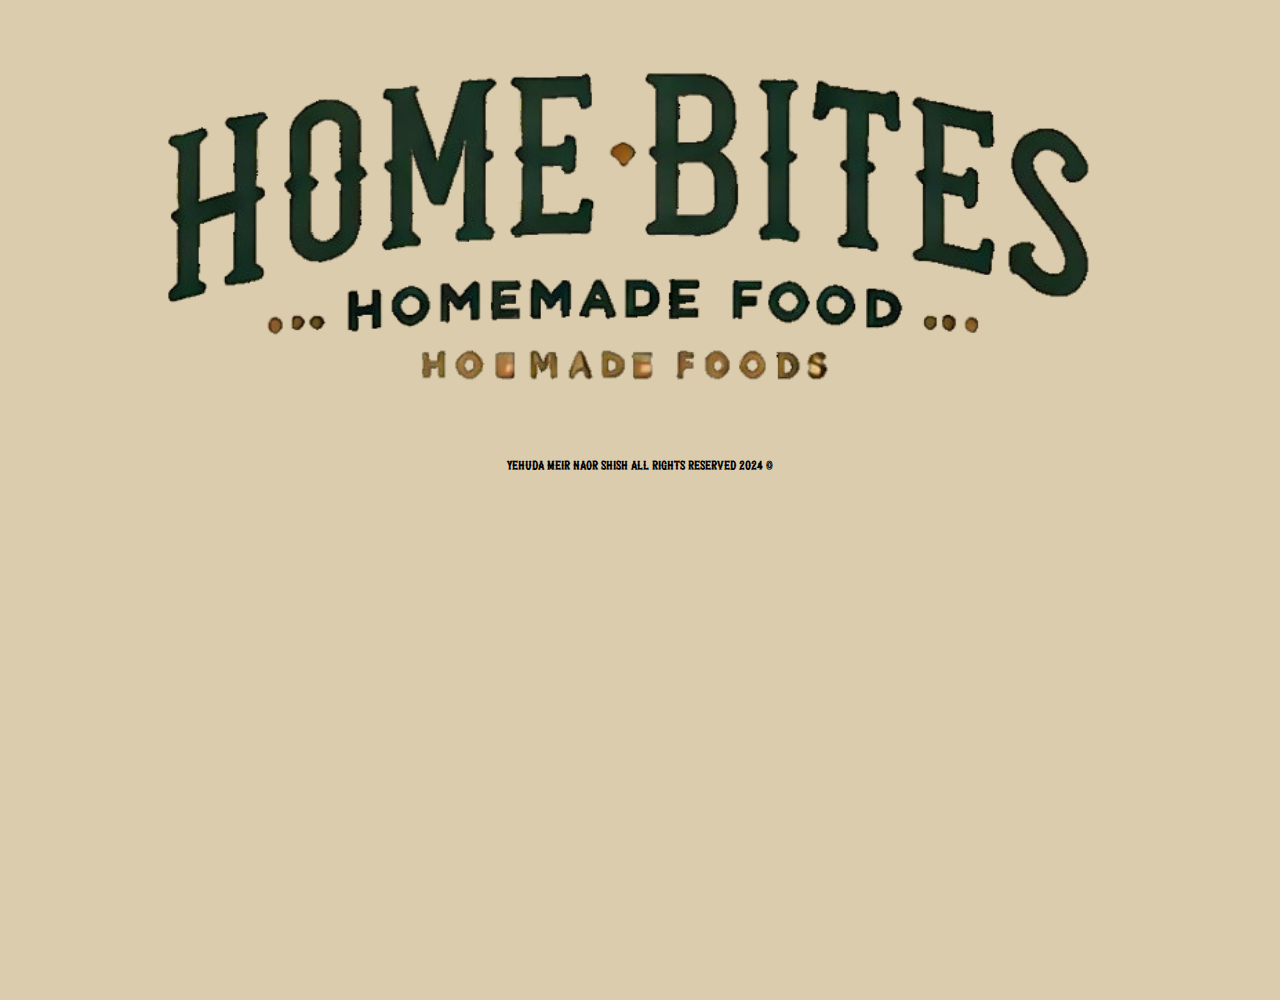
==== products.html @ 3a709c0a "first update" ====
<!DOCTYPE html>
<html lang="en">
<head>
    <meta charset="UTF-8">
    <meta name="viewport" content="width=device-width, initial-scale=1.0">
    <link rel="stylesheet" href="https://cdnjs.cloudflare.com/ajax/libs/font-awesome/6.0.0-beta3/css/all.min.css">
    <link rel="stylesheet" href="./styles/products.css">
    <link rel="icon" type="image/png" href="./images/logos/full_logo.jpg">
    <title>Home Bites</title>
</head>
<body>     
    <div class="container">
        <img id="titleProducts" src="./images/logos/title_logo.webp" width="100%" height="20%">
        <div id="productContainer"></div>

        <div id="overlay" class="overlay" onclick="closeCard()"></div>
        <div id="expandedCard" class="expanded-card">
          <span class="close" onclick="closeCard()">X</span>
          <img id="expandedImage" src="" alt="">
          <p id="expandedTitle"></p>
          <p id="expandedDescription"></p>
          <p id="expandedPrice"></p>
          <hr>

          <div style="display: flex; flex-direction: row; gap: 20px; justify-content: center; width: 100%; margin-top: 10px;">
            <button class="buttons2" style="flex: 0 0 10%; background-color: #808080;"><i class="fa-solid fa-minus"></i></button>
            <input id="expandedAmount" type="number" style="flex: 0 0 20%; width: 20%; font-size: 15px; font-family: Arial, Helvetica, sans-serif; text-align: center;">
            <button class="buttons2" style="flex: 0 0 10%; background-color: #b0b0b0;"><i class="fa-solid fa-plus"></i></button>
          </div>

          <div style="display: flex; flex-direction: row; gap: 10px; justify-content: center; width: 100%; margin-top: 20px;">
            <button style="background-color: #28a745;" class="buttons3">Buy now <i style="padding-left: 2px;" class="fa-solid fa-cash-register"></i></button>
            <button style="background-color: #007bff;" class="buttons3">Update the cart <i style="padding-left: 2px;" class="fa-solid fa-cart-shopping"></i></button>
          </div>        
          
        </div>
           
        <div id="scroll-target" style="margin-top: -15px;">
            <p>Yehuda Meir Naor Shish All rights reserved <span class="number conversion"></span> ©</p>
        </div>
    </div>

    <script src="./script.js"></script>
</body>
</html>
---- styles/products.css ----
/* Numbers : ¹ ² ³ ⁴ ⁵ ⁶ ⁷ ⁸ ⁹ ⁰ */

@font-face {
  font-family: 'PatchedBold1';  /* שם הגופן */
  src: url('../fonts/PatchedBold1.otf') format('opentype');  /* נתיב הגופן */
  font-weight: bold;  /* משקל הגופן */
  font-style: normal;  /* סגנון רגיל */
}


*{
  font-family: 'PatchedBold1', sans-serif;  /* השתמש בגופן */
}

body{
  margin: 0;
  height: 1000px;
  background-color: #dbccad;
}

.container{
    display: flex;
    flex-direction: column;
    justify-content: center;
    align-items: center;
}

.number {
    font-size: 12.5px;
    position: relative;  /* חשוב להוסיף את זה */
    top: 2.8px;  /* מיקום הספרות 2px למטה */
}

.number1 {
    font-size: 20px;
    position: relative;  /* חשוב להוסיף את זה */
    top: 5px;  /* מיקום הספרות 2px למטה */
}

.number2 {
    font-size: 17px;
    position: relative;  /* חשוב להוסיף את זה */
    top: 4px;  /* מיקום הספרות 2px למטה */
}

.number3 {
  font-size: 12.5px;
  position: relative;  /* חשוב להוסיף את זה */
  top: 2.5px;  /* מיקום הספרות 2px למטה */
}
  
  /* עיצוב הכללי */
#productContainer {
    display: flex;
    flex-wrap: wrap; /* מאפשר למוצרים להסתדר בשורות */
    justify-content: center; /* מרכז את הכרטיסים בתוך הקונטיינר */
    gap: 0px; /* רווח בין הכרטיסים */
    padding: 10px;
  }
  
  .product-card {
    width: 100%;  /* בכדי שהכרטיס יימתח לאורך המסך במובייל */
    max-width: 300px;  /* הכרטיס לא יעמוד על יותר מ-300px */
    border: 1px solid #ddd;
    border-radius: 10px; 
    overflow: hidden;
    box-shadow: 0 4px 8px rgba(0, 0, 0, 0.629);
    text-align: center;
    background-color: #fff;
    transition: transform 0.3s ease-in-out;
    margin-bottom: 15px;
  }
  
  .product-card img {
    width: 100%;
    height: 108px /* מגביל את גובה התמונה */
  }
  
  .product-card h3 {
    font-size: 1.1em;
    margin: 10px 0;
  }
  
  .product-title{
    font-size: 0.8em;
    color: #894c15;
    margin: 10px 0;
  }

  .product-description {
    font-size: 0.6em;
    color: #666;
    margin: 10px 0;
    padding: 2px;
    padding-inline: 5px;
  }
  
  .product-price {
    color: #28a745; 
    margin-top: -5px;
    margin-bottom: 10px;
  }

  .old-price {
    position: relative;
    display: inline-block;
    font-size: 0.8rem; /* גודל טקסט מותאם */
    color: #999; /* צבע חיוור למחיר הישן */
  }
  
  .old-price::after {
    content: '';
    position: absolute;
    top: 50%; /* מיקום הקו באמצע טקסט המחיר */
    left: 0;
    width: 110%;
    height: 2px; /* עובי הקו */
    background-color: #999; /* צבע הקו */
    transform: rotate(-25deg); /* סיבוב הקו אלכסונית */
    transform-origin: 40% 40%; /* הגדרת הסיבוב בדיוק במרכז הקו */
    z-index: 1; /* ודא שהקו נמצא מעל הטקסט */
  }
  
  
  .new-price {
    font-size: 1.5em; /* גודל טקסט מותאם למחיר החדש */
    color: #333; /* צבע המחיר החדש */
    font-weight: bold;
  }
  
  
  /* מדיה קווריז - עיצוב למובייל */
  @media only screen and (max-width: 768px) {
    .product-container {
      justify-content: center; /* מרכז את המוצרים */
      padding: 5px; /* פדינג קטן יותר */
    }
  
    .product-card {
      width: 100%; /* הכרטיסים יתפסו את כל רוחב המסך */
      max-width: 160px;  /* הגבלה למקסימום רוחב */
      margin: 0 auto; /* מרכז את הכרטיסים */
      margin-bottom: 20px;
    }
  
  }
  
  #titleProducts{
    margin-top: 50px;
    margin-bottom: 20px;

  }
  
  /* כרטיס מורחב עם אפקטים חלקים */
.expanded-card {
  position: fixed;
  top: 3%;  /* 3% רווח מלמעלה */
  left: 4%; /* 4% רווח משמאל */
  width: 92%;  /* 92% מתוך רוחב המסך (מתוך ה-100%) */
  height: 94.5%; /* 94.5% מתוך גובה המסך */
  background: rgb(255, 255, 255);
  color: rgb(0, 0, 0);
  display: none;
  align-items: center;
  flex-direction: column;
  text-align: center;
  overflow: auto; /* מאפשר גלילה אם התוכן יוצא מגבולות הכרטיס */
  box-shadow: 0 4px 8px rgba(0, 0, 0, 0.1);
  z-index: 2;
  opacity: 0; /* כרטיס מתחיל עם שקיפות */
  transform: scale(0.9); /* כרטיס מתחיל בגודל קטן */
  transition: opacity 0.5s ease, transform 0.5s ease; /* אנימציה של שקיפות והתרחבות */
}

.expanded-card.show {
  display: flex;
  opacity: 1;
  transform: scale(1); /* כשהכרטיס מופיע, הוא יתפשט לגודלו הרגיל */
}

/* תמונה בכרטיס */
.expanded-card img {
  width: 100%;
  margin-top: 70px;
  height: 35%;
  object-fit: cover; /* לשמירה על פרופורציות התמונה */
  box-shadow: 0px 5px 15px rgba(0, 0, 0, 0.2); /* הצללה בחלק התחתון */
}

/* כותרת הכרטיס */
#expandedTitle{
  margin-top: 30px;
  color: #894c15;
  font-size: 1.2rem;
}

/* תיאור הכרטיס */
#expandedDescription{
  padding-inline: 5px;
  line-height: 1.7rem;
  margin-top: 0;
  color: #666;
}

/* מחיר הכרטיס */
#expandedPrice{
  margin-top: 0;
  color: #28a745;
  font-size: 1.2rem;
}

/* כפתור סגירה */
.close {
  position: absolute;
  top: 20px;
  right: 20px;
  font-size: 30px;
  color: rgb(0, 0, 0);
  cursor: pointer;
}

/* אוברליי מעומעם שמסביב לכרטיס */
.overlay {
  position: fixed;
  top: 0;
  left: 0;
  width: 100%;
  height: 100%;
  background: rgba(0, 0, 0, 0.6);  /* צבע כהה עם שקיפות */
  z-index: 1;
  display: none;
  opacity: 0; /* האוברליי מתחיל עם שקיפות */
  transition: opacity 0.3s ease; /* אנימציה של שקיפות */
}

.overlay.show {
  display: block;
  opacity: 1; /* האוברליי יהפוך לגלוי */
}


.buttons2{
  font-family: 'PatchedBold1', sans-serif;  /* השתמש בגופן */
  font-size: 15px;
  border-radius: 50%;
  padding: 2px;
  padding-top: 10px;
  padding-bottom: 5px;
  background-color:#BE8D58;
  border: #ffffff00,solid,2px;
  color: #ffffff;
  cursor: pointer;
  box-shadow: 0 4px 8px rgba(0, 0, 0, 2); /* הצל */
  transition: box-shadow 0.3s,transform 0.3s ease; /* אנימציות חלקות */; /* אנימציה רכה */
}

.buttons3{
  font-family: 'PatchedBold1', sans-serif;  /* השתמש בגופן */
  font-size: 13px;
  width: 45%;
  padding: 10px;
  border-radius: 10px;
  padding-top: 13px;
  padding-bottom: 7px;
  background-color:#BE8D58;
  border: #ffffff00,solid,2px;
  color: #ffffff;
  cursor: pointer;
  box-shadow: 0 4px 8px rgba(0, 0, 0, 2); /* הצל */
  transition: box-shadow 0.3s,transform 0.3s ease; /* אנימציות חלקות */; /* אנימציה רכה */
}

hr{
  border: 0.1px rgb(133, 133, 133) solid;
  width: 85%;
  margin-top: 0px;
  margin-bottom: 20px;
}

#scroll-target {
    margin-top: 70px; /* מציב את האלמנט למטה כדי לראות את הגלילה */
    margin-bottom: 5px;
    padding: 2px;
    text-align: center;
    font-size: 10px;
}
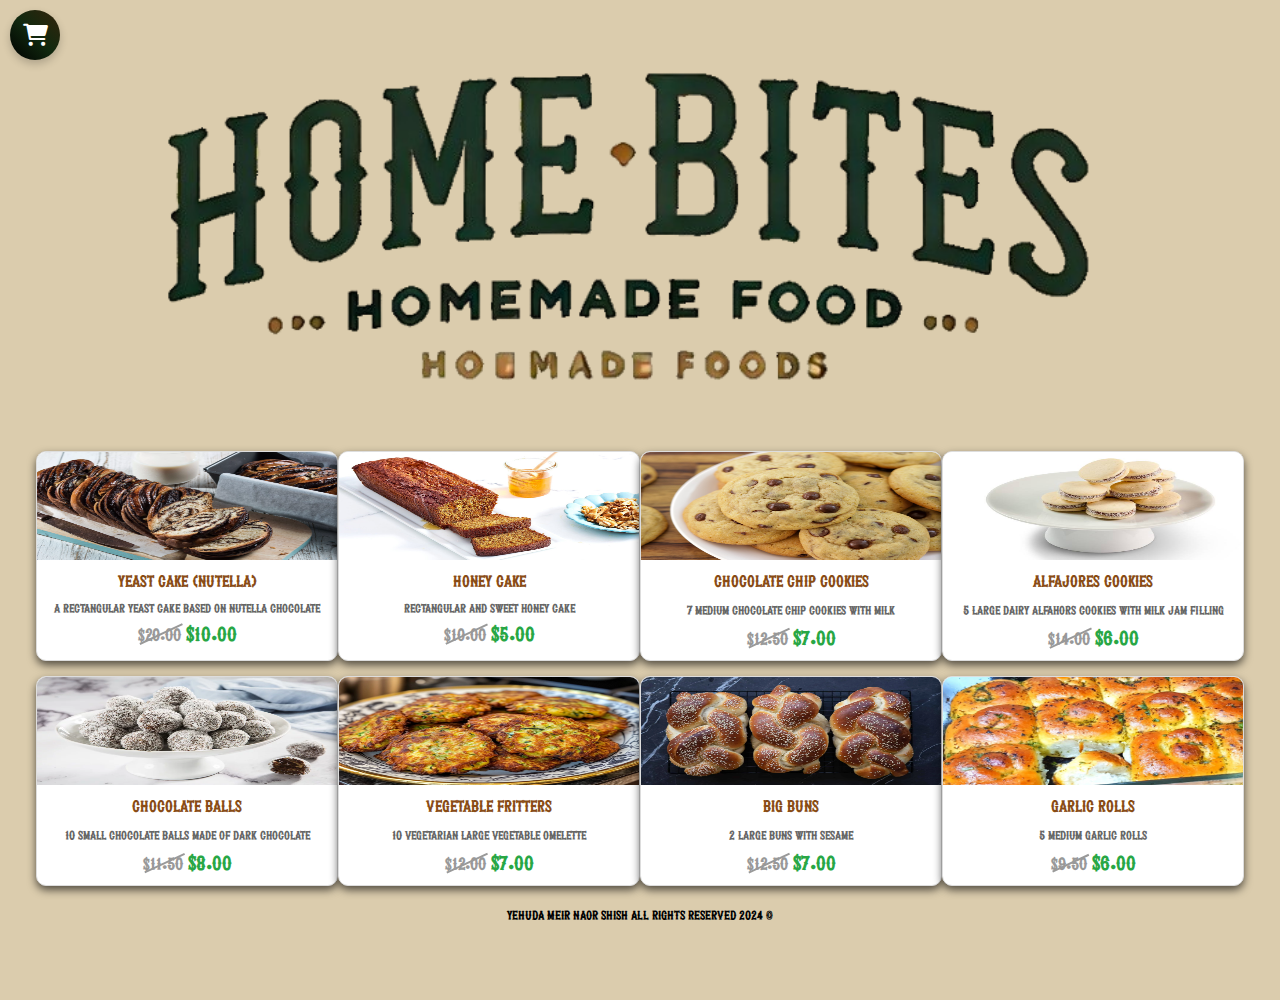
==== commit 7ae002f4: "third update" ====
--- a/products.html
+++ b/products.html
@@ -8,7 +8,8 @@
     <link rel="icon" type="image/png" href="./images/logos/full_logo.jpg">
     <title>Home Bites</title>
 </head>
-<body>     
+<body>
+    <button id="cartButton" class="cart-button"><i class="fa-solid fa-cart-shopping"></i></button>
     <div class="container">
         <img id="titleProducts" src="./images/logos/title_logo.webp" width="100%" height="20%">
         <div id="productContainer"></div>
@@ -22,13 +23,13 @@
           <p id="expandedPrice"></p>
           <hr>
 
-          <div style="display: flex; flex-direction: row; gap: 20px; justify-content: center; width: 100%; margin-top: 10px;">
-            <button class="buttons2" style="flex: 0 0 10%; background-color: #808080;"><i class="fa-solid fa-minus"></i></button>
-            <input id="expandedAmount" type="number" style="flex: 0 0 20%; width: 20%; font-size: 15px; font-family: Arial, Helvetica, sans-serif; text-align: center;">
-            <button class="buttons2" style="flex: 0 0 10%; background-color: #b0b0b0;"><i class="fa-solid fa-plus"></i></button>
+          <div id="minusAndPlus">
+            <button id="minus"><i class="fa-solid fa-minus"></i></button>
+            <input id="expandedAmount" type="number">
+            <button id="plus"><i class="fa-solid fa-plus"></i></button>
           </div>
 
-          <div style="display: flex; flex-direction: row; gap: 10px; justify-content: center; width: 100%; margin-top: 20px;">
+          <div style="display: flex; flex-direction: row; gap: 10px; justify-content: center; width: 100%; margin-top: 25px;">
             <button style="background-color: #28a745;" class="buttons3">Buy now <i style="padding-left: 2px;" class="fa-solid fa-cash-register"></i></button>
             <button style="background-color: #007bff;" class="buttons3">Update the cart <i style="padding-left: 2px;" class="fa-solid fa-cart-shopping"></i></button>
           </div>        
--- a/styles/products.css
+++ b/styles/products.css
@@ -16,6 +16,25 @@
   margin: 0;
   height: 1000px;
   background-color: #dbccad;
+}
+
+.cart-button {
+  position: absolute;
+  top: 10px; /* המרחק מלמעלה */
+  left: 10px; /* המרחק משמאל */
+  width: 50px; /* רוחב הכפתור */
+  height: 50px; /* גובה הכפתור */
+  background-image: linear-gradient(45deg, #000000, #11290f, #35240c); /* גרדיאנט של חום */
+  color: white; /* צבע טקסט לבן */
+  font-size: 22px; /* גודל טקסט לאייקון */
+  border: none; /* אין גבול */
+  border-radius: 50%; /* כפתור עגלגל */
+  cursor: pointer; /* סמן כפתור */
+  display: flex;
+  justify-content: center;
+  align-items: center;
+  box-shadow: 0px 4px 8px rgba(0, 0, 0, 0.2); /* צללית לעומק */
+  transition: all 0.5s ease-in-out; /* אנימציה חלקה */
 }
 
 .container{
@@ -284,3 +303,41 @@
     text-align: center;
     font-size: 10px;
 }
+#minus, #plus ,#expandedAmount{
+  font-size: 15px;
+  font-family: Arial, Helvetica, sans-serif; 
+  text-align: center;
+}
+
+#minus, #plus{
+  font-family: 'PatchedBold1', sans-serif;  /* השתמש בגופן */
+  font-size: 13px;
+  width: 30%;
+  padding: 10px;
+  border-radius:50%;
+  padding-top: 13px;
+  padding-bottom: 7px;
+  border: #ffffff00,solid,2px;
+  color: #ffffff;
+  cursor: pointer;
+  box-shadow: 0 4px 8px rgba(0, 0, 0, 2); /* הצל */
+  transition: box-shadow 0.3s,transform 0.3s ease; /* אנימציות חלקות */; /* אנימציה רכה */
+}
+
+#minus {
+  background-color: #808080; /* צבע אפור לכפתור מינוס */
+ 
+}
+
+#plus {
+  background-color: #b0b0b0; /* צבע אפור כהה לכפתור פלוס */
+}
+
+#minusAndPlus {
+  display: flex; 
+  flex-direction: row; /* סידור האובייקטים בשורה */
+  gap: 20px; /* רווח בין האובייקטים */
+  justify-content: center; /* למרכז את האובייקטים */
+  margin-top: 10px;
+}
+
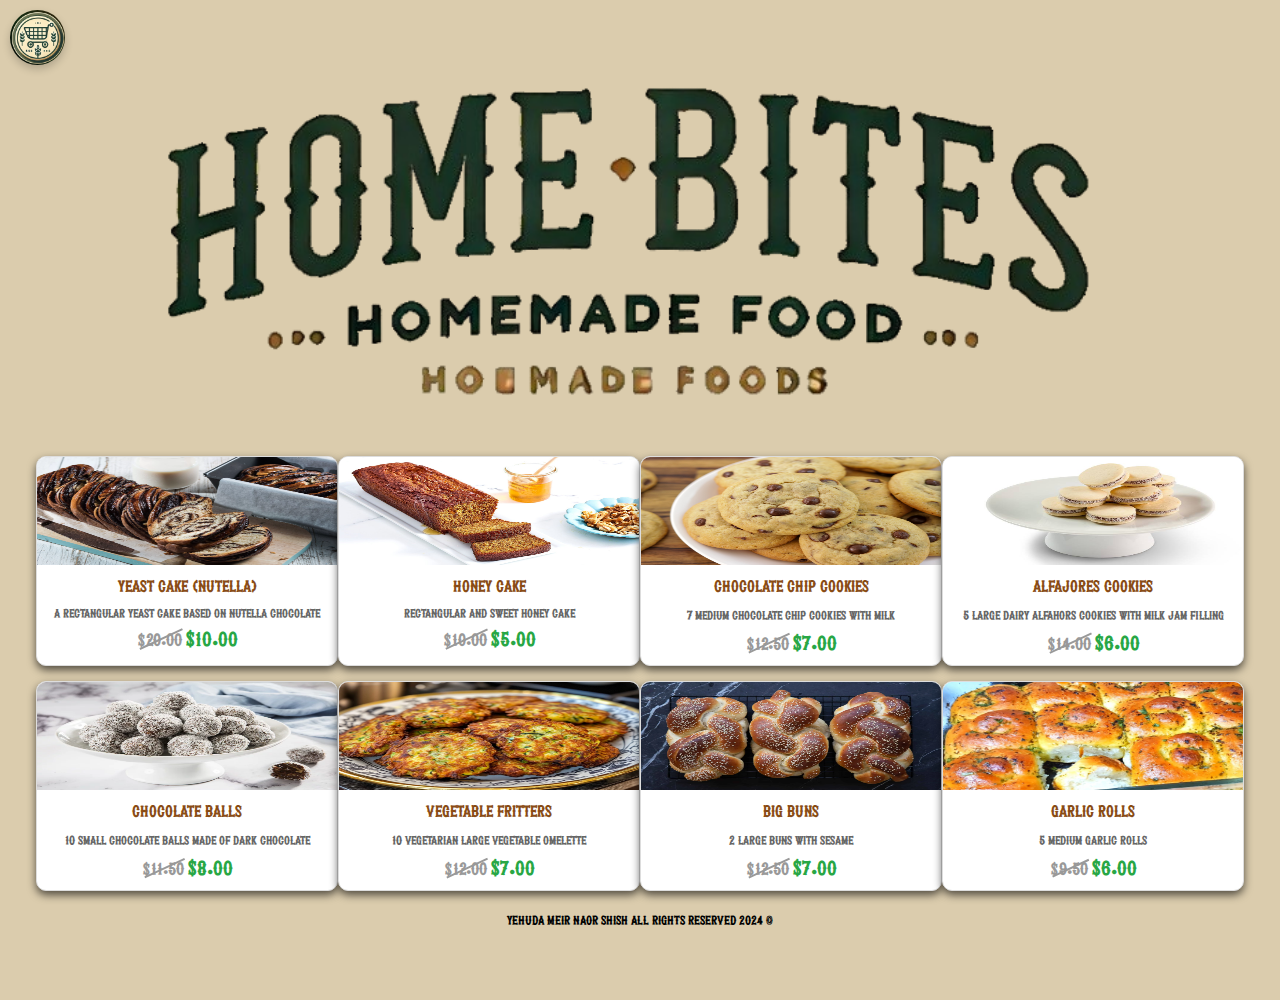
==== commit 6a911868: "update number five" ====
--- a/products.html
+++ b/products.html
@@ -9,7 +9,7 @@
     <title>Home Bites</title>
 </head>
 <body>
-    <button id="cartButton" class="cart-button"><i class="fa-solid fa-cart-shopping"></i></button>
+    <button id="cartButton" class="cart-button"><img src="./images/logos/cart.png" alt="" width="80px" height="80px"></i></button>
     <div class="container">
         <img id="titleProducts" src="./images/logos/title_logo.webp" width="100%" height="20%">
         <div id="productContainer"></div>
@@ -29,7 +29,7 @@
             <button id="plus"><i class="fa-solid fa-plus"></i></button>
           </div>
 
-          <div style="display: flex; flex-direction: row; gap: 10px; justify-content: center; width: 100%; margin-top: 25px;">
+          <div style="display: flex; flex-direction: row; gap: 15px; justify-content: center; width: 95%; margin-top: 25px;">
             <button style="background-color: #28a745;" class="buttons3">Buy now <i style="padding-left: 2px;" class="fa-solid fa-cash-register"></i></button>
             <button style="background-color: #007bff;" class="buttons3">Update the cart <i style="padding-left: 2px;" class="fa-solid fa-cart-shopping"></i></button>
           </div>        
--- a/styles/products.css
+++ b/styles/products.css
@@ -20,10 +20,11 @@
 
 .cart-button {
   position: absolute;
+  padding-top: 3.5px;
   top: 10px; /* המרחק מלמעלה */
   left: 10px; /* המרחק משמאל */
-  width: 50px; /* רוחב הכפתור */
-  height: 50px; /* גובה הכפתור */
+  width: 55px; /* רוחב הכפתור */
+  height: 55px; /* גובה הכפתור */
   background-image: linear-gradient(45deg, #000000, #11290f, #35240c); /* גרדיאנט של חום */
   color: white; /* צבע טקסט לבן */
   font-size: 22px; /* גודל טקסט לאייקון */
@@ -53,10 +54,12 @@
 .number1 {
     font-size: 20px;
     position: relative;  /* חשוב להוסיף את זה */
+    left: 1px;
     top: 5px;  /* מיקום הספרות 2px למטה */
 }
 
 .number2 {
+  left: 1px;
     font-size: 17px;
     position: relative;  /* חשוב להוסיף את זה */
     top: 4px;  /* מיקום הספרות 2px למטה */
@@ -165,8 +168,8 @@
   }
   
   #titleProducts{
-    margin-top: 50px;
-    margin-bottom: 20px;
+    margin-top: 65px;
+    margin-bottom: 10px;
 
   }
   
@@ -275,7 +278,7 @@
 
 .buttons3{
   font-family: 'PatchedBold1', sans-serif;  /* השתמש בגופן */
-  font-size: 13px;
+  font-size: 12px;
   width: 45%;
   padding: 10px;
   border-radius: 10px;
@@ -309,10 +312,13 @@
   text-align: center;
 }
 
+#expandedAmount{
+  width: 20%;
+}
+
 #minus, #plus{
   font-family: 'PatchedBold1', sans-serif;  /* השתמש בגופן */
-  font-size: 13px;
-  width: 30%;
+  font-size: 12px;
   padding: 10px;
   border-radius:50%;
   padding-top: 13px;
@@ -336,6 +342,7 @@
 #minusAndPlus {
   display: flex; 
   flex-direction: row; /* סידור האובייקטים בשורה */
+  width: 70%;
   gap: 20px; /* רווח בין האובייקטים */
   justify-content: center; /* למרכז את האובייקטים */
   margin-top: 10px;
